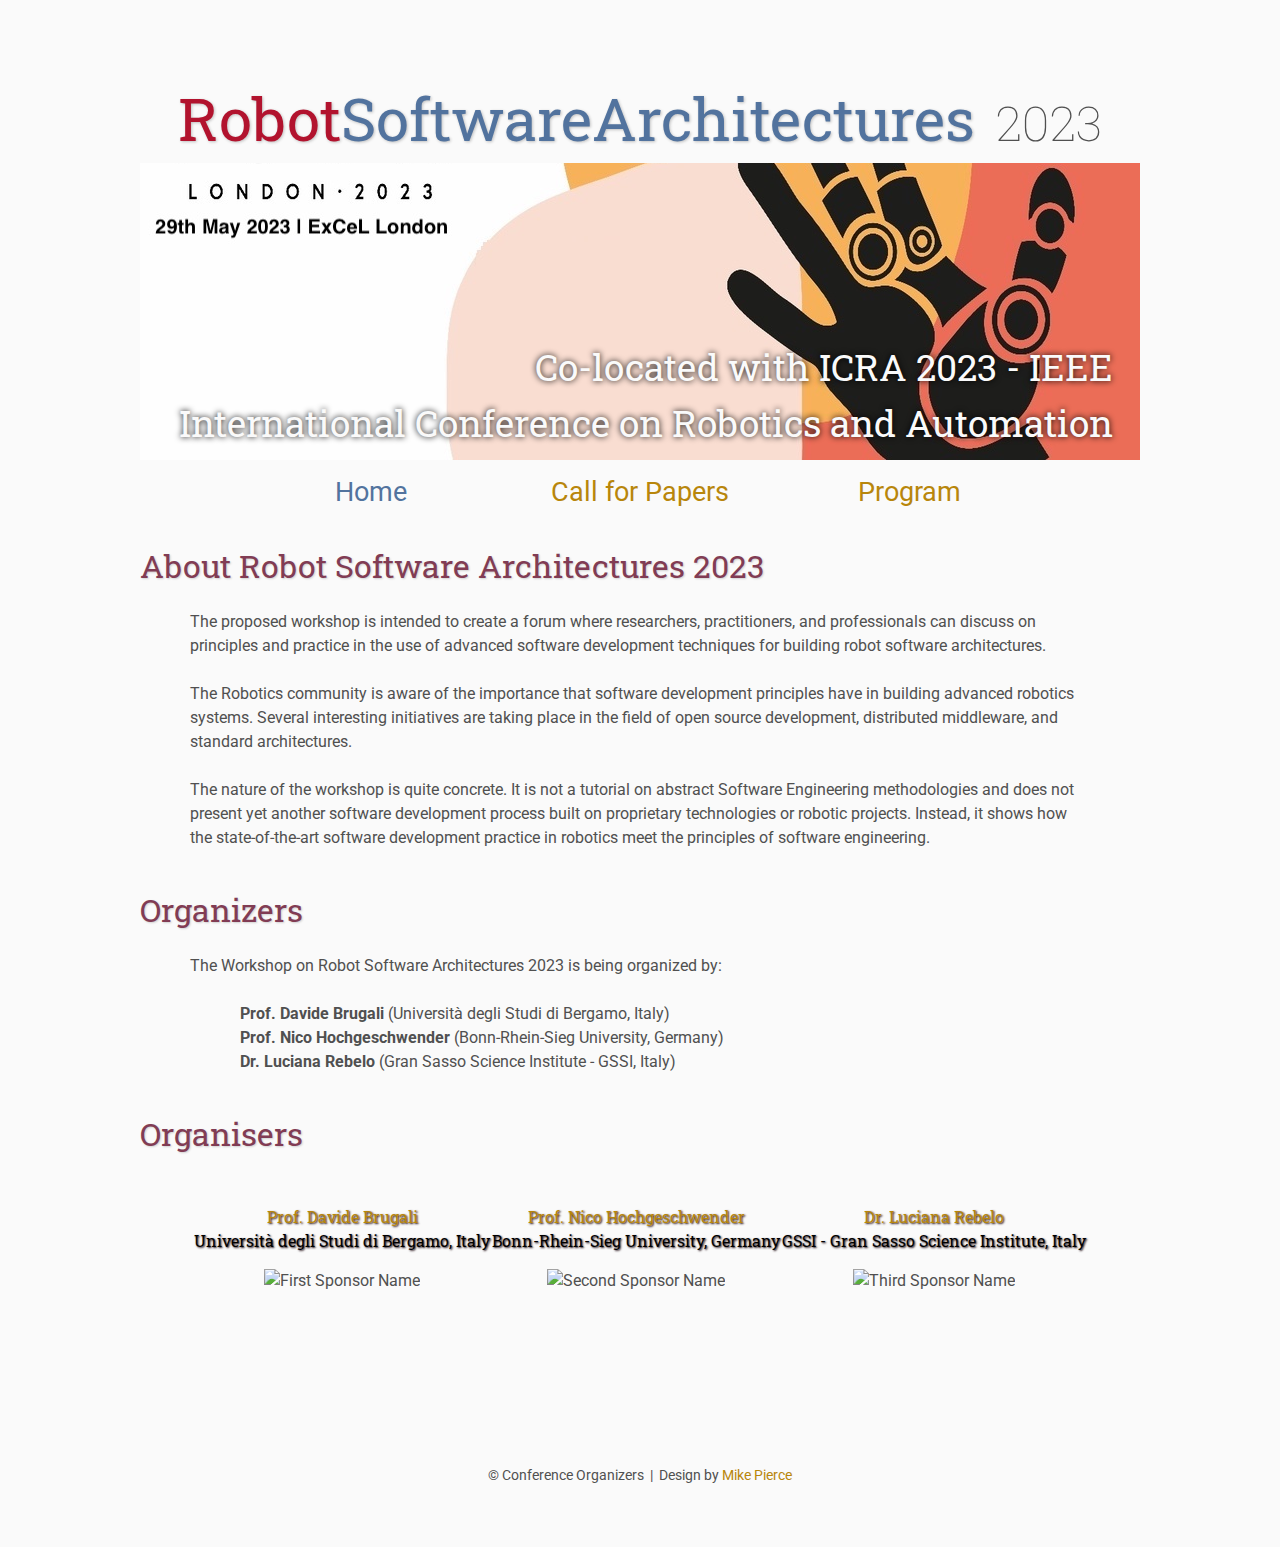
==== index.html @ 1df0c414 "update index.html" ====
<!DOCTYPE html>
<html lang='en'>

<head>
    <base href=".">
    <link rel="shortcut icon" type="image/png" href="assets/favicon.png"/>
    <link rel="stylesheet" type="text/css" media="all" href="assets/main.css"/>
    <meta name="description" content="Conference Template">
    <meta name="resource-type" content="document">
    <meta name="distribution" content="global">
    <meta name="KeyWords" content="Conference">
    <title>Home | RSA23</title>
</head>

    
<body>

    <div class="banner">
        <img src="assets/ICRA-2.jpeg" alt="Conference Template Banner">
        <div class="top-left">
            <span class="title1">Robot</span><span class="title2">SoftwareArchitectures</span> <span class="year">2023</span>
        </div>
        <div class="bottom-right">
            Co-located with ICRA 2023 - IEEE<br>International Conference on Robotics and Automation
        </div>
    </div>

    <table class="navigation">
        <tr>
            <td class="navigation">
                <a class="current" title="Conference Home Page" href=".">Home</a>
            </td>
            <td class="navigation">
                <a title="Call for Papers" href="registration">Call for Papers</a>
            </td>
            <td class="navigation">
                <a title="Conference Program" href="program">Program</a> 
            </td>
            <!--<td class="navigation">
                <a title="Directions to the Conference" href="directions">Directions</a>
            </td>
            
            <td class="navigation">
                <a title="Conference Flyer" href="flyer">Flyer</a>
            </td>-->
            
        </tr>
    </table>

    <h2>About Robot Software Architectures 2023</h2>
    <p>
       The proposed workshop is intended to create a forum where researchers, practitioners, and professionals can discuss on principles and practice in the use of advanced software development techniques for building robot software architectures.
    </p>
    <p>
       The Robotics community is aware of the importance that software development principles have in building advanced robotics systems. Several interesting initiatives are taking place in the field of open source development, distributed middleware, and standard architectures.
    </p> 
    <p>
       The nature of the workshop is quite concrete. It is not a tutorial on abstract Software Engineering methodologies and  does not present yet another software development process built on proprietary technologies or robotic projects. Instead, it shows how the state-of-the-art software development practice in robotics meet the principles of software engineering.
    </p>
    

    <h2>Organizers</h2>
    <p>
       The Workshop on Robot Software Architectures 2023 is being organized by:
        <ul>
            <li><b>Prof. Davide Brugali</b> (Università degli Studi di Bergamo, Italy)</li>
            <li><b>Prof. Nico Hochgeschwender</b> (Bonn-Rhein-Sieg University, Germany)</li>
            <li><b>Dr. Luciana Rebelo</b> (Gran Sasso Science Institute - GSSI, Italy)</li>
        </ul> 
    </p>
    
    <h2>Organisers</h2>
											
    
    <table class="sponsors">
        <tr>
            <td class="sponsor">                  
                    <h5><a href="https://didattica-rubrica.unibg.it/ugov/person/2520">Prof. Davide Brugali</a></br>Università degli Studi di Bergamo, Italy</h5>
                    <img src="assets/kitten1.jpg" alt="First Sponsor Name" style="width: 60%">
                </a>
            </td>
            <td class="sponsor">
                <h5><a href="https://www.h-brs.de/en/inf/nico-hochgeschwender">Prof. Nico Hochgeschwender</a></br>Bonn-Rhein-Sieg University, Germany</h5>
                    <img src="assets/kitten2.jpg" alt="Second Sponsor Name" style="width: 50%">
                </a>
            </td>
             <td class="sponsor">
                <h5><a href="https://www.gssi.it/people/post-doc/post-doc-computer-science/item/17315-rebelo-luciana">Dr. Luciana Rebelo</a></br>GSSI - Gran Sasso Science Institute, Italy</h5>
                    <img src="assets/kitten3.jpg" alt="Third Sponsor Name" style="width: 50%">
                </a>
            </td>
        </tr>
    </table>
    

    <footer>
        &copy; Conference Organizers
        &nbsp;|&nbsp; Design by <a href="https://github.com/mikepierce">Mike Pierce</a>
    </footer>

</body>
</html>
---- assets/main.css ----
/* main.css */

/* These are the colors and fonts used throughout the webpage.
 * I've listed them here so that a user may easily
 * do a search-and-replace for these to change the site theme.
 *   'Roboto',sans-serif; Font for the title text
 *   'Roboto-Slab',serif; Font for the body text 
 *   #fafafa; Background color of the site
 *   #505050; Foreground (text) color of the site
 *   #52739e; Navy, "Template" in the logo, current page in navigation, special titles in the Program
 *   #b2132e; Reddish, "Conference" in the logo, hover color for links
 *   #813c54; Heading color, titles in the Program
 *   #b8860b; Dark Goldenrod, color for links
 */

@import url('https://fonts.googleapis.com/css?family=Roboto%7CRoboto+Slab');

*{
    border:0;
    font:inherit;
    font-size:1em;
    margin:0;
    padding:0;
    vertical-align:baseline;
}

body{
    background-color: #fafafa;
    background-size: cover;
    background-attachment: fixed;
    color: #505050; 
    text-align:left;
    font-family:'Roboto',sans-serif;
    font-size:1em;
    line-height:1.5em;
    margin: 60px auto;
    width: 1000px;
}

a{color: #b8860b; text-decoration:none;}
a.current{color: #52739e;}
a.current:hover{color: #e82945;}
a:hover{color: #b2132e;}
a:active{color: #e82945;}
h1,h2,h3{clear:left; color: #813c54; margin:1.5em 0em 1em 0em; font-family:'Roboto Slab',serif; text-shadow: 1px 1px 2px #d0d0d0;}
h4,h5{clear:left; color: #000000; margin:1.5em 0em 1em 0em; font-family:'Roboto Slab',serif; text-shadow: 1px 1px 2px #261219;}
h1{font-size:2.67em;}
h2{font-size:2.00em;}
h3{font-size:1.67em;}
h4{font-size:1.23em;}
h5{font-size:1.03em;}
p{list-style:none; margin:24px auto 24px auto; padding:0px; width:900px; text-align:left;}
li a, p a {text-decoration:underline; text-decoration-color:#b8860b;}
ul{list-style:none; margin:24px auto 24px auto; padding:0px; width:800px; text-align:left;}
ul li{list-style:none; margin:0px auto 0px auto; padding:0px; text-align:left;}
i,em{font-style:italic;}
b,strong{font-weight:bold;}
sup{
    vertical-align: super;
    font-size: 0.8em;
    line-height: 0;
}
sub{
    vertical-align: sub;
    font-size: 0.8em;
    line-height: 0;
}
table{
    width: 1000px;
    margin: 12px auto 24px auto;
    float: center;
    /* UNCOMMENT THIS FOR DEBUGGING THE ALIGNMENT */
    /*border: 1px solid black;*/
}
th,td{
    text-align: left;
    /* UNCOMMENT THIS FOR DEBUGGING THE ALIGNMENT */
    /*border: 1px solid black;*/
}

/* Website Banner */
.banner {position: relative; font-family:'Roboto Slab',serif;}
.top-left {font-size:5.33em; color: #505050; background: #fafafa; text-align: center; width: 1000px; height: 67px; position: absolute; padding: 36px 0 0 0; top: 0px;}
.bottom-right {font-size:2.33em; color: #fafafa; line-height: 1.5em; width: auto; height: 100px; padding: 0px 27px 27px 0px; text-align: right; position: absolute; bottom: 0px; right: 0px; text-shadow: 0px 0px 6px #000000;}

/* Conference Title Logo */
.title1{color: #b2132e; font-size:0.70em; text-shadow: 1px 1px 3px #c0c0c0;} 
.title2{color: #52739e; font-size:0.70em; text-shadow: 1px 1px 3px #c0c0c0;}
.year{color: #505050; font-size:0.57em; font-weight: lighter;}

/* Navigation Links (Home, Registration, etc) */
table.navigation{width:800px;}
td.navigation{font-size:1.67em; white-space:nowrap; width:20%; text-align:center; vertical-align:middle; padding:0px 0px 0px 0px;}

/* Sponsor Images */
table.sponsors{width:800px;}
td.sponsor{white-space:nowrap; width:33%; text-align:center; vertical-align:middle; padding:0px 0px 0px 0px;}
td.sponsor img{width: 100%}

/* The Table on the Program Page */
td.room{padding: 4px 12px 4px 4px; width: 90%; vertical-align:bottom; font-size:1.67em; color: #52739e; height:32px;}
td.date{white-space:nowrap; width:130px; text-align:right; vertical-align:top; padding:4px 16px 0px 0px;}
td.title{padding: 4px 12px 4px 4px; width: 90%; vertical-align:top; font-size:1.5em; color: #813c54; height:32px; font-family:'Roboto Slab',serif; text-shadow: 1px 1px 2px #d0d0d0; }
td.title-special{padding: 4px 12px 4px 4px; width: 90%; vertical-align:top; font-size:1.67em; color: #52739e; height:32px; font-family:'Roboto Slab',serif; text-shadow: 1px 1px 2px #d0d0d0;}
td.speaker{padding: 4px 12px 4px 4px; font-style: italic; font-size:1em; max-height:999999px}
td.abstract{padding: 4px 12px 12px 4px; font-size:1em; max-height:999999px}
td.abstract img{display: block; margin: 4px auto 8px auto}
table.plenary{padding-top: 8px; background: #ffffff;}

/* Registration and Directions iframes and Images */
iframe.registration{display:block; margin:1em auto 2em auto; width:700px; height:1400px; border:none;}
iframe.directions{display:block; margin:1em auto 2em auto; width:800px; height:400px; border:none;}
img.center{display:block; width:67%; margin:1em auto 2em auto;}

/* Flyer Images */
table.flyers{width:800px;}
td.flyer{white-space:nowrap; width:50%; text-align:center; vertical-align:middle; padding:0px 0px 0px 0px;}
td.sponsor img{width: 100%}

footer{font-size:0.875em; margin-top:12em; text-align:center;}

/* My hacky way of making the site mobile-friendly */
@media only screen and (max-width: 1100px) {
    h2{font-size:3.00em;}
    p{font-size:1.5em; line-height:1.5em;}
    th,td,tr{font-size:1.5em; line-height:1.5em;}
    td.date{font-size:1em; padding-top:0.5em;}
    td.navigation{font-size:1.5em; padding:0px 20px 0px 20px;}
    table.footer{font-size:0.33em;}
}
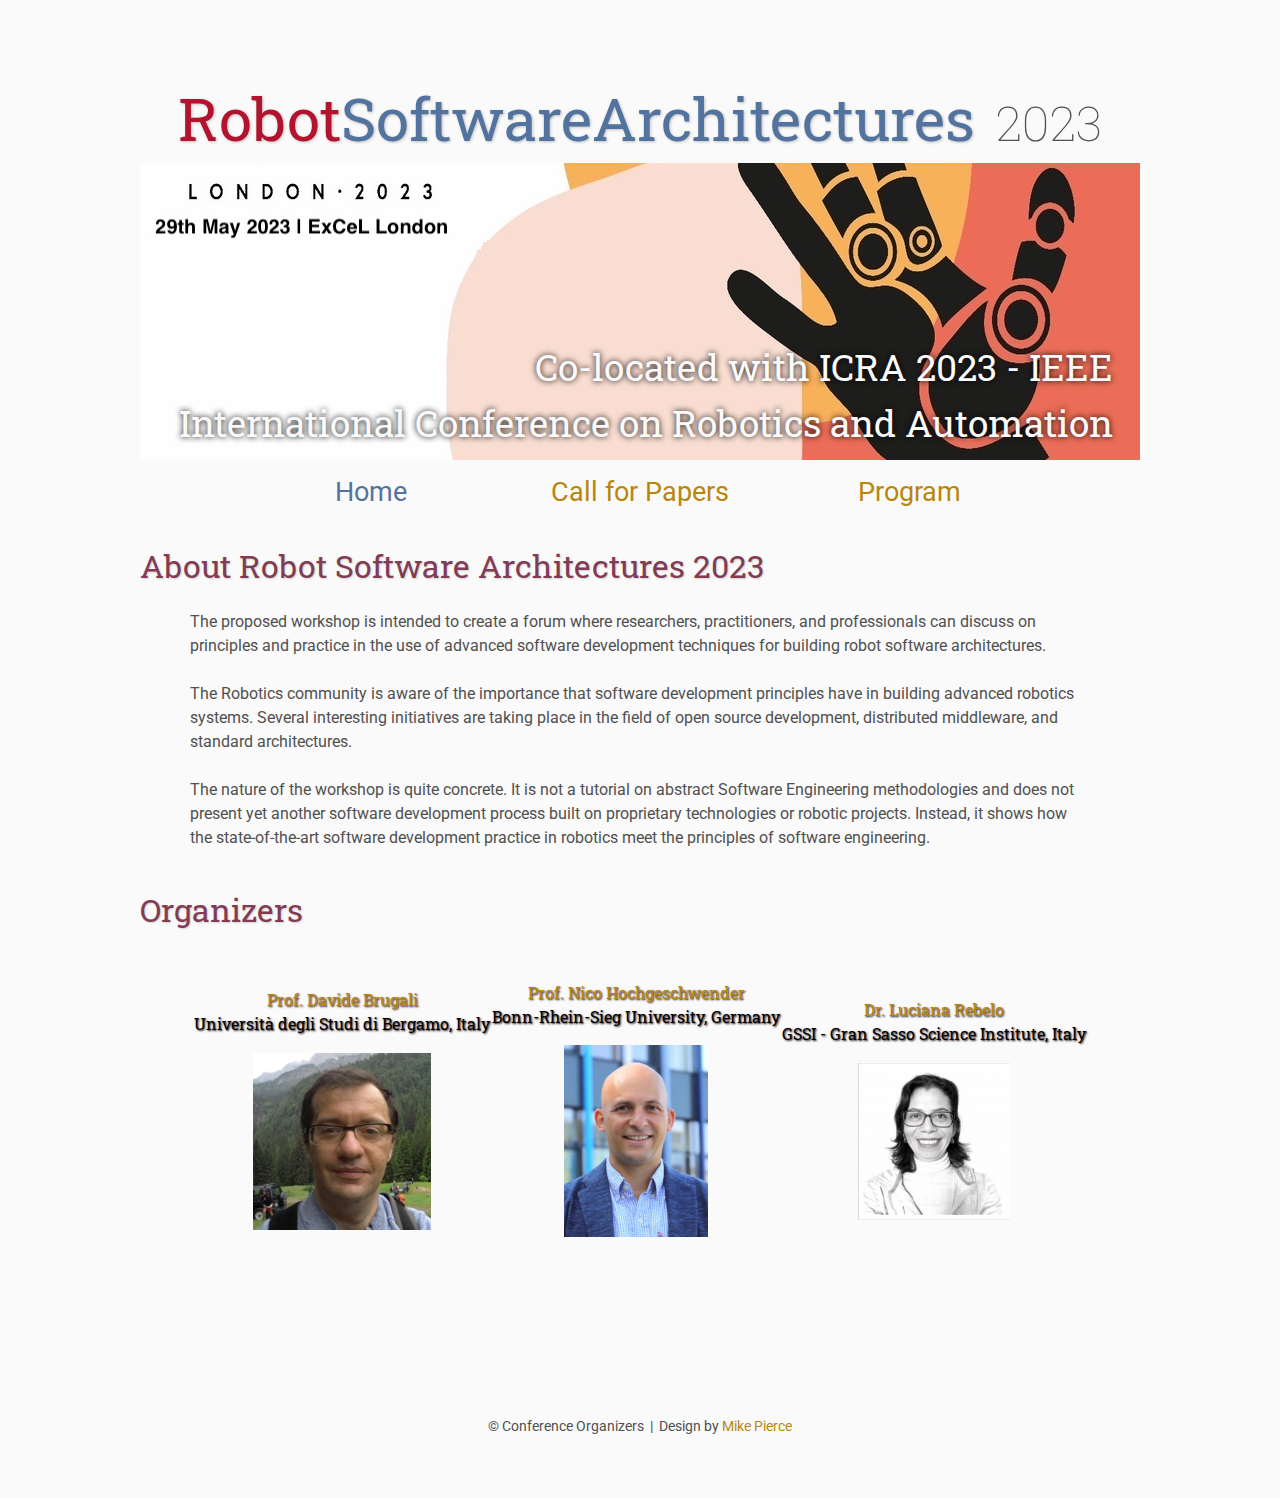
==== commit f7fe7fb2: "Update index.html" ====
--- a/index.html
+++ b/index.html
@@ -59,7 +59,7 @@
     </p>
     
 
-    <h2>Organizers</h2>
+    <!--<h2>Organizers</h2>
     <p>
        The Workshop on Robot Software Architectures 2023 is being organized by:
         <ul>
@@ -67,26 +67,26 @@
             <li><b>Prof. Nico Hochgeschwender</b> (Bonn-Rhein-Sieg University, Germany)</li>
             <li><b>Dr. Luciana Rebelo</b> (Gran Sasso Science Institute - GSSI, Italy)</li>
         </ul> 
-    </p>
+    </p>-->
     
-    <h2>Organisers</h2>
-											
+    
+    <h2>Organizers</h2>								
     
     <table class="sponsors">
         <tr>
             <td class="sponsor">                  
                     <h5><a href="https://didattica-rubrica.unibg.it/ugov/person/2520">Prof. Davide Brugali</a></br>Università degli Studi di Bergamo, Italy</h5>
-                    <img src="assets/kitten1.jpg" alt="First Sponsor Name" style="width: 60%">
+                    <img src="assets/Davide-Brugali.jpg" alt="First Sponsor Name" style="width: 60%">
                 </a>
             </td>
             <td class="sponsor">
                 <h5><a href="https://www.h-brs.de/en/inf/nico-hochgeschwender">Prof. Nico Hochgeschwender</a></br>Bonn-Rhein-Sieg University, Germany</h5>
-                    <img src="assets/kitten2.jpg" alt="Second Sponsor Name" style="width: 50%">
+                    <img src="assets/hochgeschwender_nico_portrait_0.jpg.jpeg" alt="Second Sponsor Name" style="width: 50%">
                 </a>
             </td>
              <td class="sponsor">
                 <h5><a href="https://www.gssi.it/people/post-doc/post-doc-computer-science/item/17315-rebelo-luciana">Dr. Luciana Rebelo</a></br>GSSI - Gran Sasso Science Institute, Italy</h5>
-                    <img src="assets/kitten3.jpg" alt="Third Sponsor Name" style="width: 50%">
+                    <img src="assets/Rebelo-Luciana.png" alt="Third Sponsor Name" style="width: 50%">
                 </a>
             </td>
         </tr>
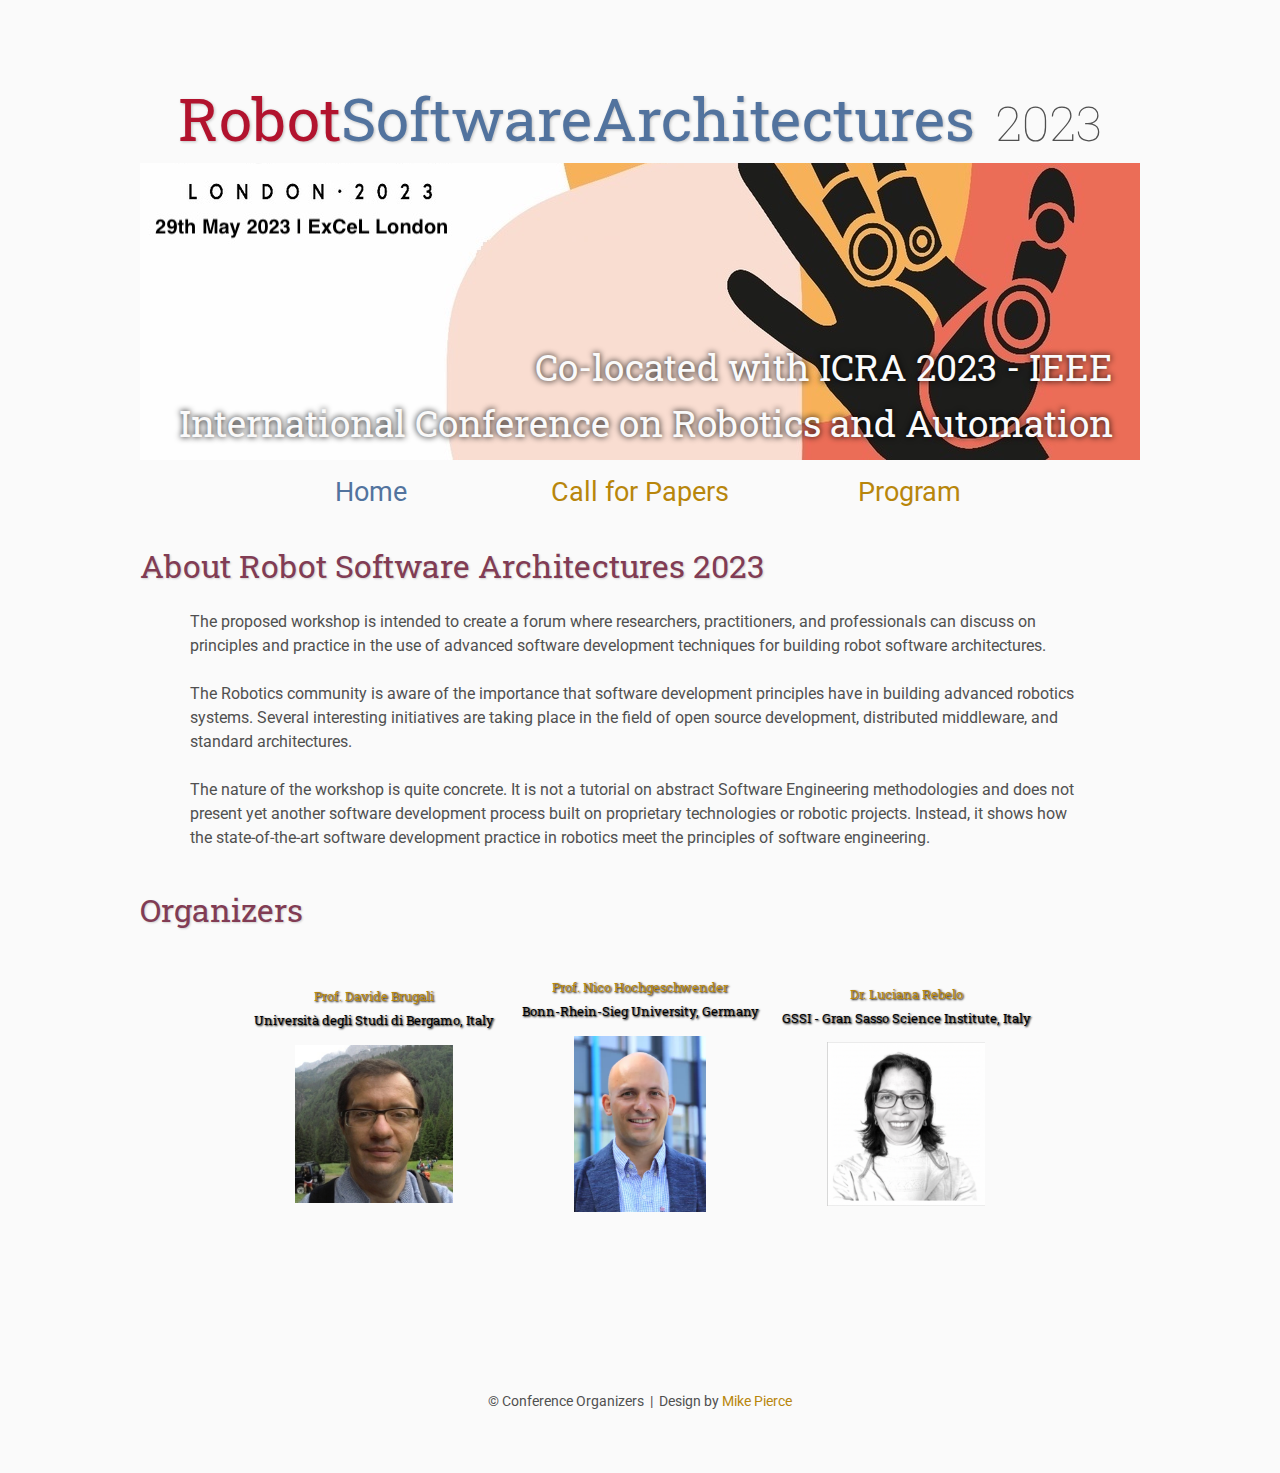
==== commit 0388f95c: "Update index.html" ====
--- a/index.html
+++ b/index.html
@@ -86,7 +86,7 @@
             </td>
              <td class="sponsor">
                 <h5><a href="https://www.gssi.it/people/post-doc/post-doc-computer-science/item/17315-rebelo-luciana">Dr. Luciana Rebelo</a></br>GSSI - Gran Sasso Science Institute, Italy</h5>
-                    <img src="assets/Rebelo-Luciana.png" alt="Third Sponsor Name" style="width: 50%">
+                    <img src="assets/Rebelo-Luciana.png" alt="Third Sponsor Name" style="width: 60%">
                 </a>
             </td>
         </tr>
--- a/assets/main.css
+++ b/assets/main.css
@@ -43,12 +43,12 @@
 a:hover{color: #b2132e;}
 a:active{color: #e82945;}
 h1,h2,h3{clear:left; color: #813c54; margin:1.5em 0em 1em 0em; font-family:'Roboto Slab',serif; text-shadow: 1px 1px 2px #d0d0d0;}
-h4,h5{clear:left; color: #000000; margin:1.5em 0em 1em 0em; font-family:'Roboto Slab',serif; text-shadow: 1px 1px 2px #261219;}
+h4,h5{clear:left; color: #000000; margin:1.5em 0em 1em 0em; font-family:'Roboto Slab',serif; text-shadow: 1px 1px 2px #000000;}
 h1{font-size:2.67em;}
 h2{font-size:2.00em;}
 h3{font-size:1.67em;}
 h4{font-size:1.23em;}
-h5{font-size:1.03em;}
+h5{font-size:0.80em;}
 p{list-style:none; margin:24px auto 24px auto; padding:0px; width:900px; text-align:left;}
 li a, p a {text-decoration:underline; text-decoration-color:#b8860b;}
 ul{list-style:none; margin:24px auto 24px auto; padding:0px; width:800px; text-align:left;}
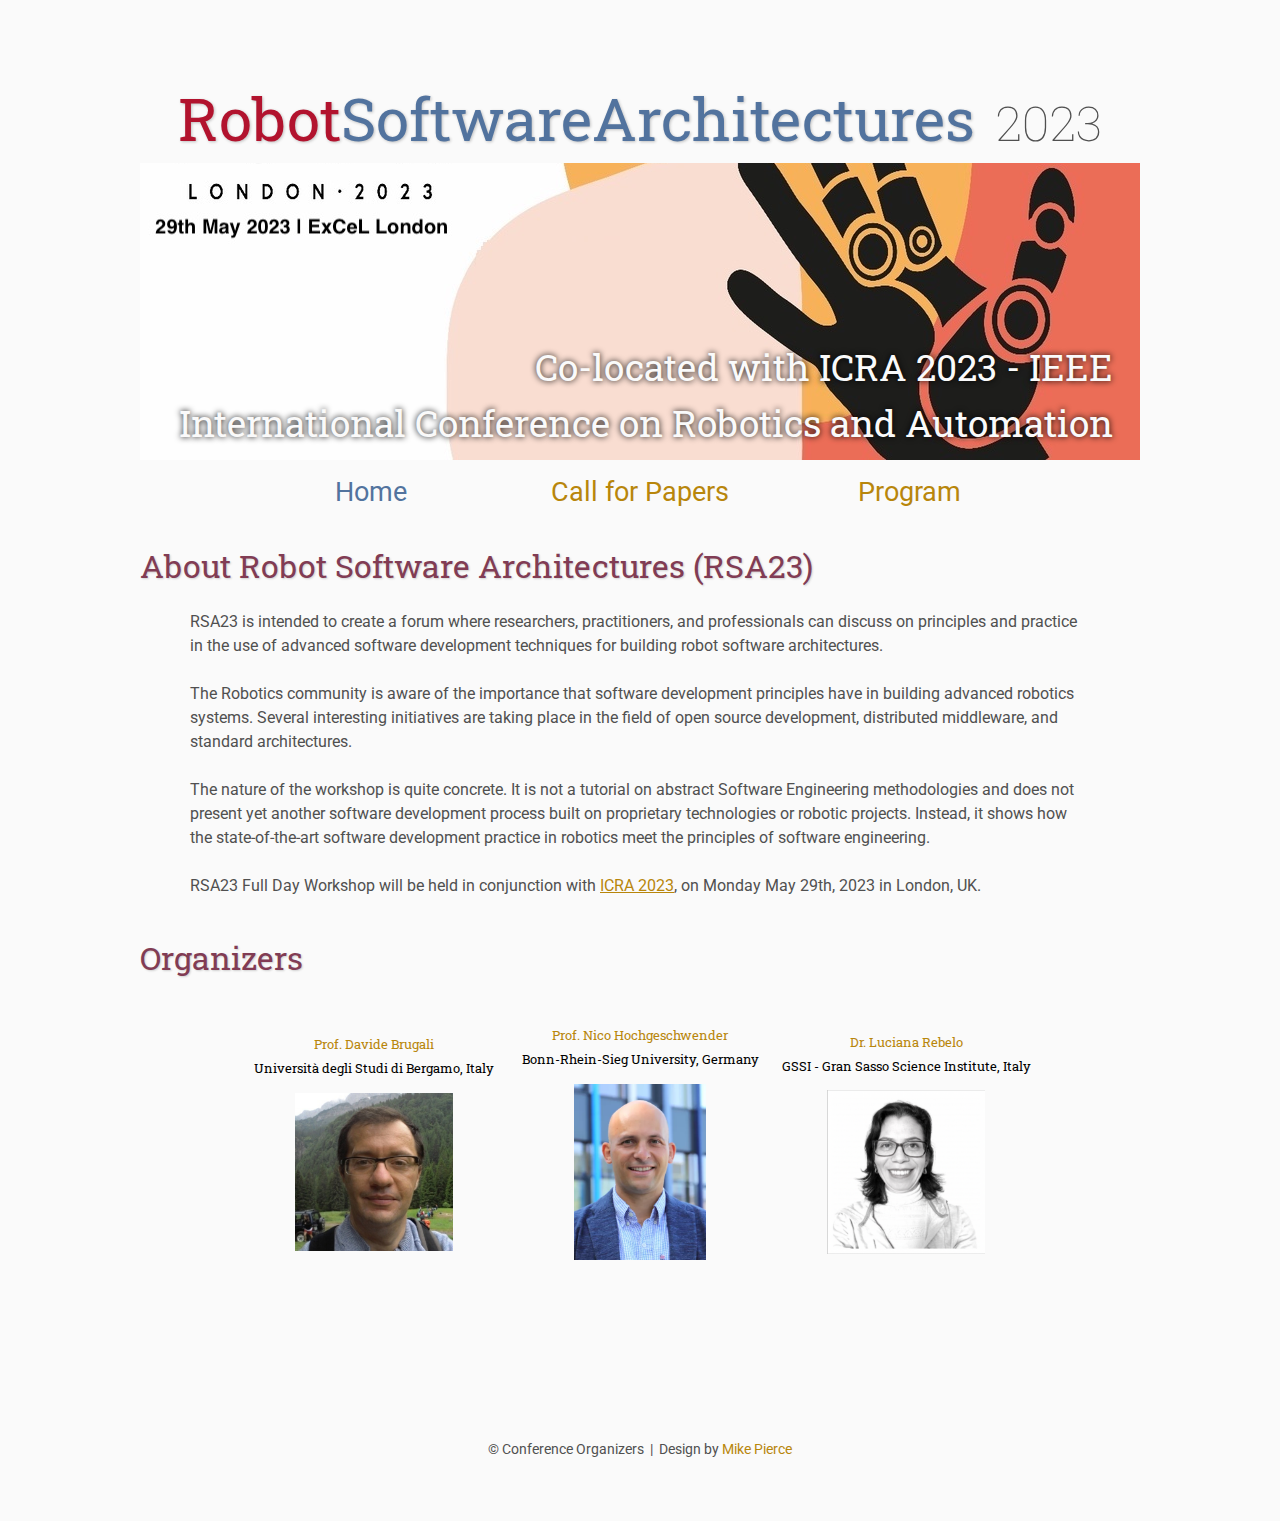
==== commit 5ea14340: "Update index.html" ====
--- a/index.html
+++ b/index.html
@@ -47,9 +47,9 @@
         </tr>
     </table>
 
-    <h2>About Robot Software Architectures 2023</h2>
+    <h2>About Robot Software Architectures (RSA23)</h2>
     <p>
-       The proposed workshop is intended to create a forum where researchers, practitioners, and professionals can discuss on principles and practice in the use of advanced software development techniques for building robot software architectures.
+       RSA23 is intended to create a forum where researchers, practitioners, and professionals can discuss on principles and practice in the use of advanced software development techniques for building robot software architectures.
     </p>
     <p>
        The Robotics community is aware of the importance that software development principles have in building advanced robotics systems. Several interesting initiatives are taking place in the field of open source development, distributed middleware, and standard architectures.
@@ -57,7 +57,10 @@
     <p>
        The nature of the workshop is quite concrete. It is not a tutorial on abstract Software Engineering methodologies and  does not present yet another software development process built on proprietary technologies or robotic projects. Instead, it shows how the state-of-the-art software development practice in robotics meet the principles of software engineering.
     </p>
-    
+    <p>
+       RSA23 Full Day Workshop will be held in conjunction with <a href="https://www.icra2023.org/welcome">ICRA 2023</a>, on Monday May 29th, 2023 in London, UK.
+    </p>
+        
 
     <!--<h2>Organizers</h2>
     <p>
--- a/assets/main.css
+++ b/assets/main.css
@@ -43,7 +43,7 @@
 a:hover{color: #b2132e;}
 a:active{color: #e82945;}
 h1,h2,h3{clear:left; color: #813c54; margin:1.5em 0em 1em 0em; font-family:'Roboto Slab',serif; text-shadow: 1px 1px 2px #d0d0d0;}
-h4,h5{clear:left; color: #000000; margin:1.5em 0em 1em 0em; font-family:'Roboto Slab',serif; text-shadow: 1px 1px 2px #000000;}
+h4,h5{clear:left; color: #000000; margin:1.5em 0em 1em 0em; font-family:'Roboto Slab',serif;}
 h1{font-size:2.67em;}
 h2{font-size:2.00em;}
 h3{font-size:1.67em;}
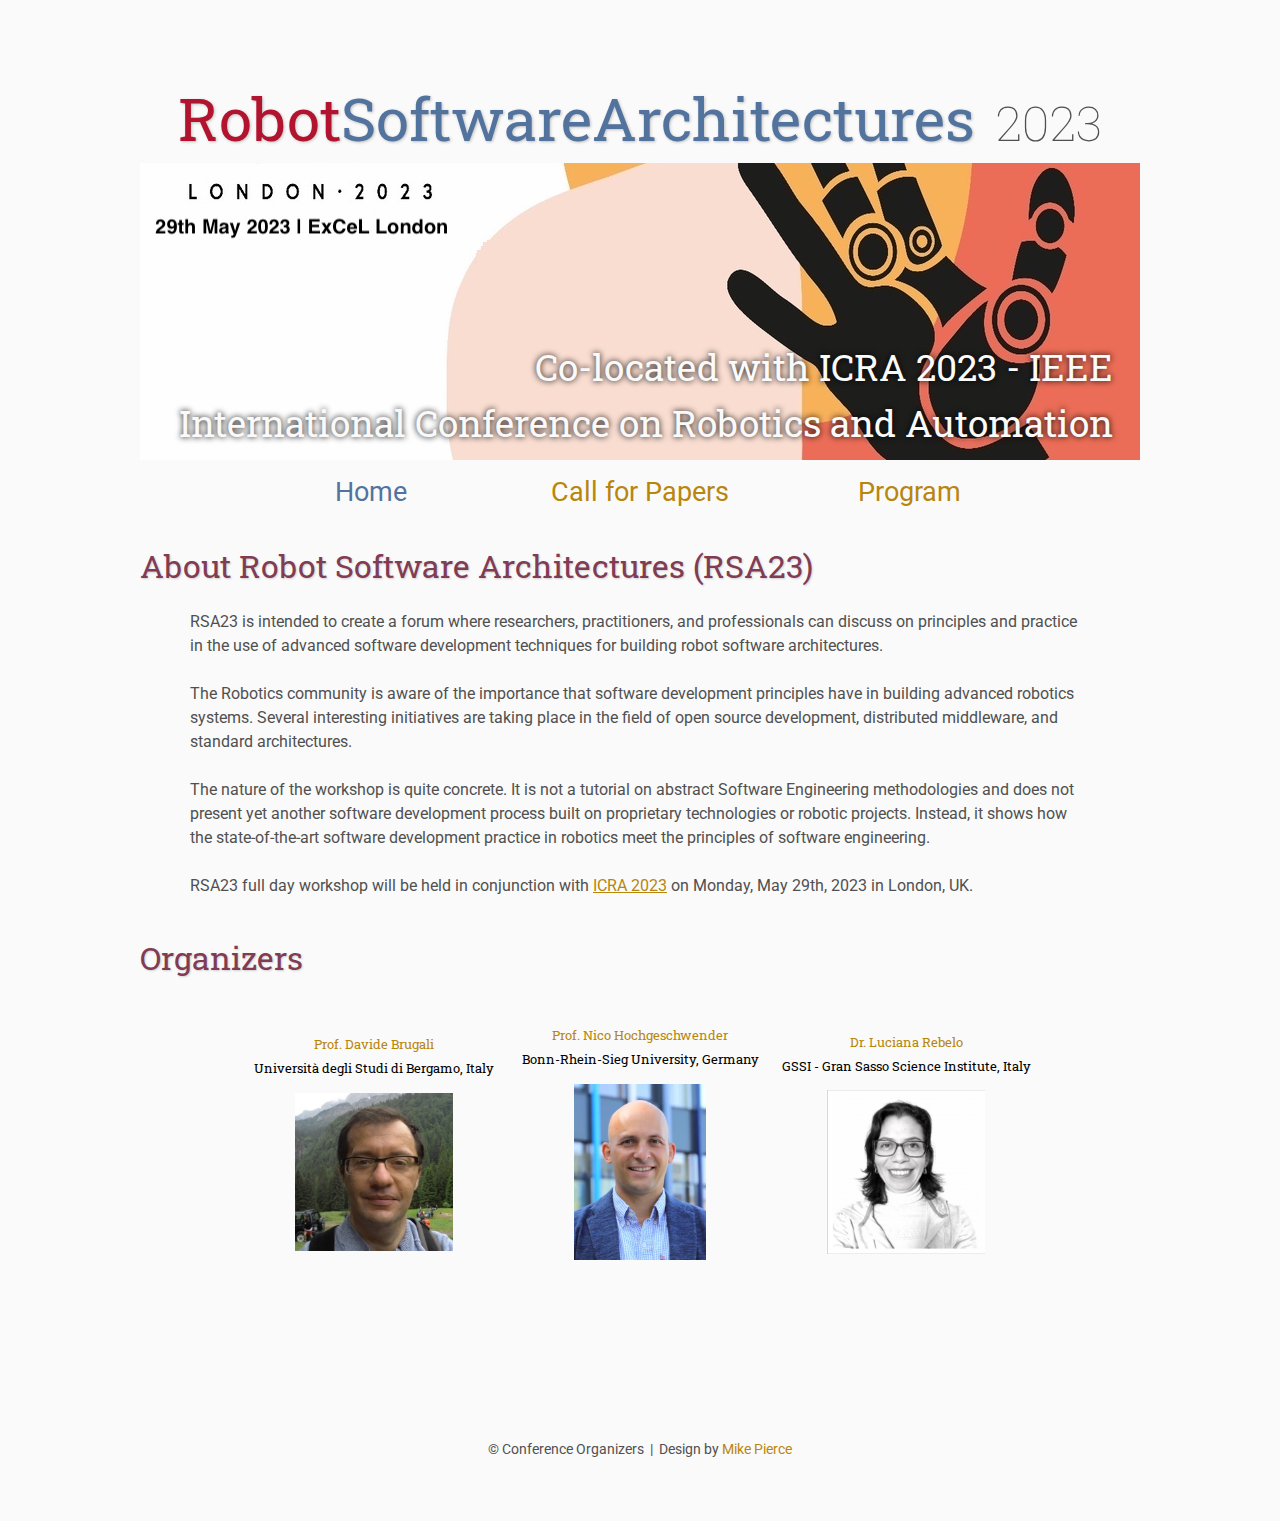
==== commit 7a5facb5: "Update index.html" ====
--- a/index.html
+++ b/index.html
@@ -58,7 +58,7 @@
        The nature of the workshop is quite concrete. It is not a tutorial on abstract Software Engineering methodologies and  does not present yet another software development process built on proprietary technologies or robotic projects. Instead, it shows how the state-of-the-art software development practice in robotics meet the principles of software engineering.
     </p>
     <p>
-       RSA23 Full Day Workshop will be held in conjunction with <a href="https://www.icra2023.org/welcome">ICRA 2023</a>, on Monday May 29th, 2023 in London, UK.
+       RSA23 full day workshop will be held in conjunction with <a href="https://www.icra2023.org/welcome">ICRA 2023</a> on Monday, May 29th, 2023 in London, UK.
     </p>
         
 
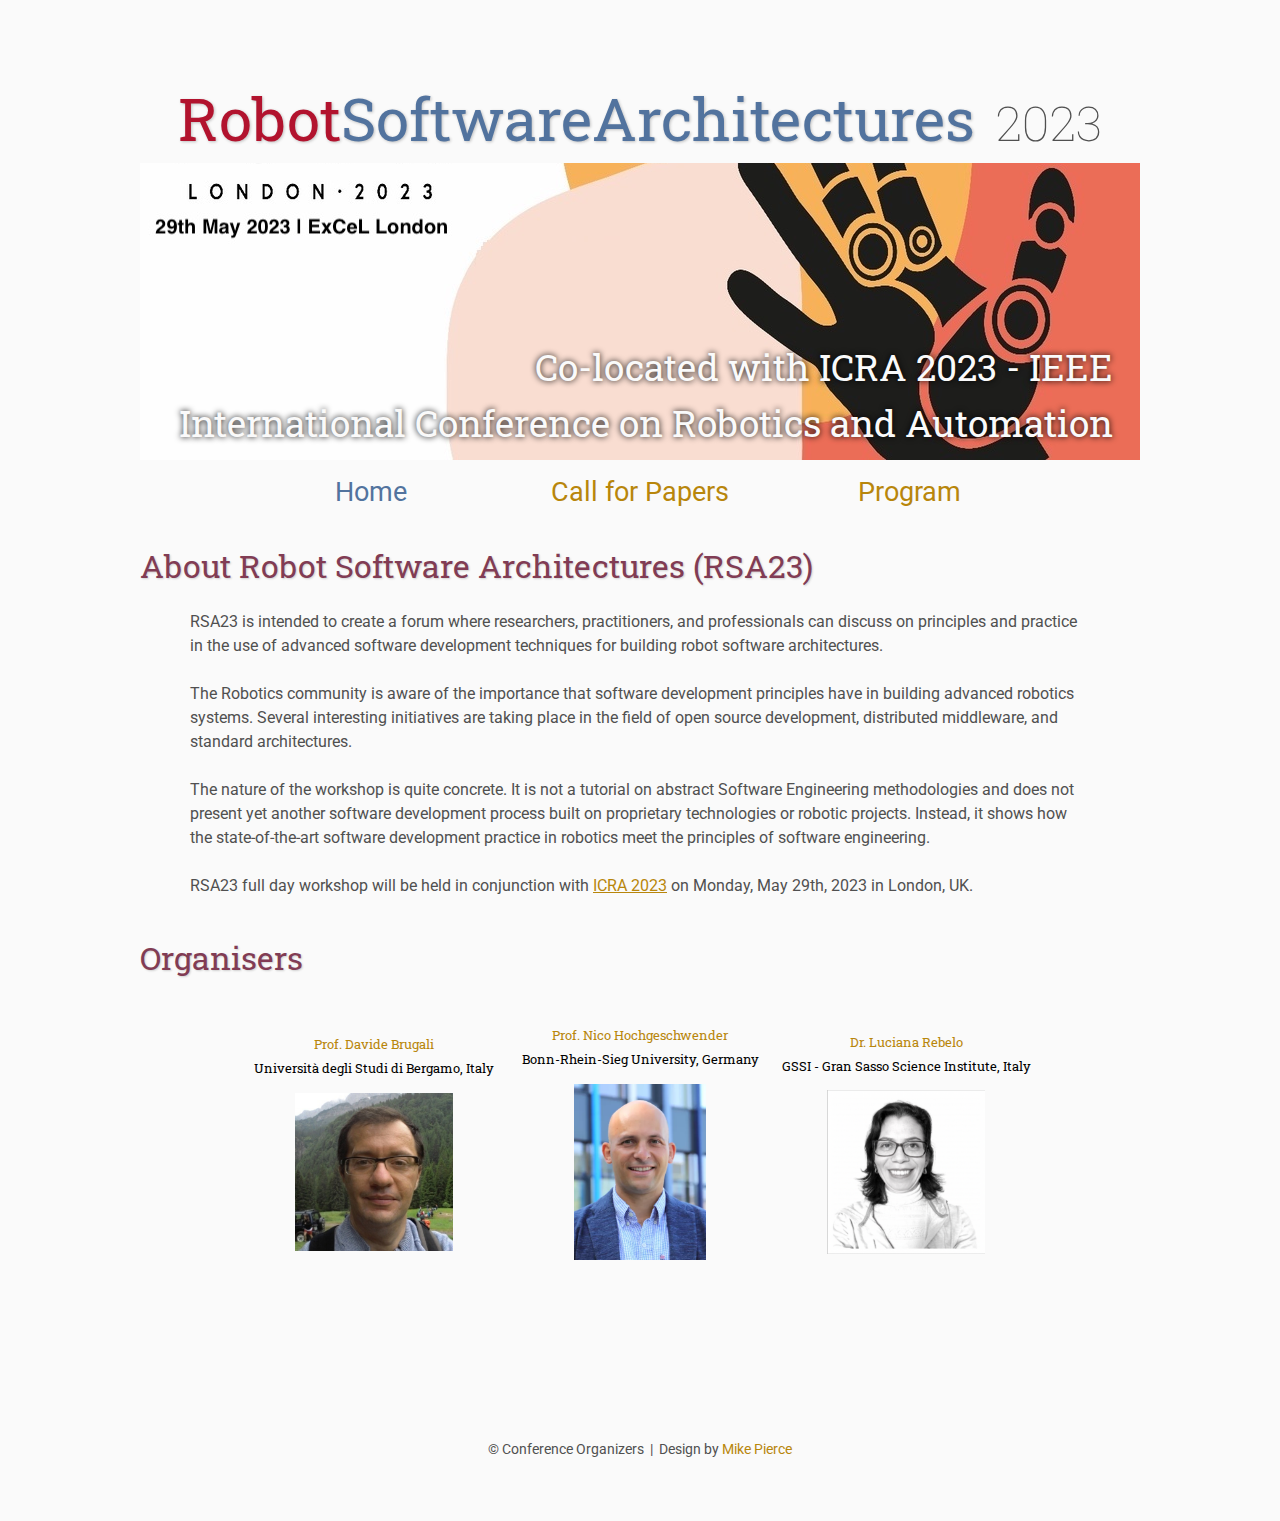
==== commit fb14145c: "Update index.html" ====
--- a/index.html
+++ b/index.html
@@ -55,7 +55,7 @@
        The Robotics community is aware of the importance that software development principles have in building advanced robotics systems. Several interesting initiatives are taking place in the field of open source development, distributed middleware, and standard architectures.
     </p> 
     <p>
-       The nature of the workshop is quite concrete. It is not a tutorial on abstract Software Engineering methodologies and  does not present yet another software development process built on proprietary technologies or robotic projects. Instead, it shows how the state-of-the-art software development practice in robotics meet the principles of software engineering.
+       The nature of the workshop is quite concrete. It is not a tutorial on abstract Software Engineering methodologies and does not present yet another software development process built on proprietary technologies or robotic projects. Instead, it shows how the state-of-the-art software development practice in robotics meet the principles of software engineering.
     </p>
     <p>
        RSA23 full day workshop will be held in conjunction with <a href="https://www.icra2023.org/welcome">ICRA 2023</a> on Monday, May 29th, 2023 in London, UK.
@@ -73,7 +73,7 @@
     </p>-->
     
     
-    <h2>Organizers</h2>								
+    <h2>Organisers</h2>								
     
     <table class="sponsors">
         <tr>
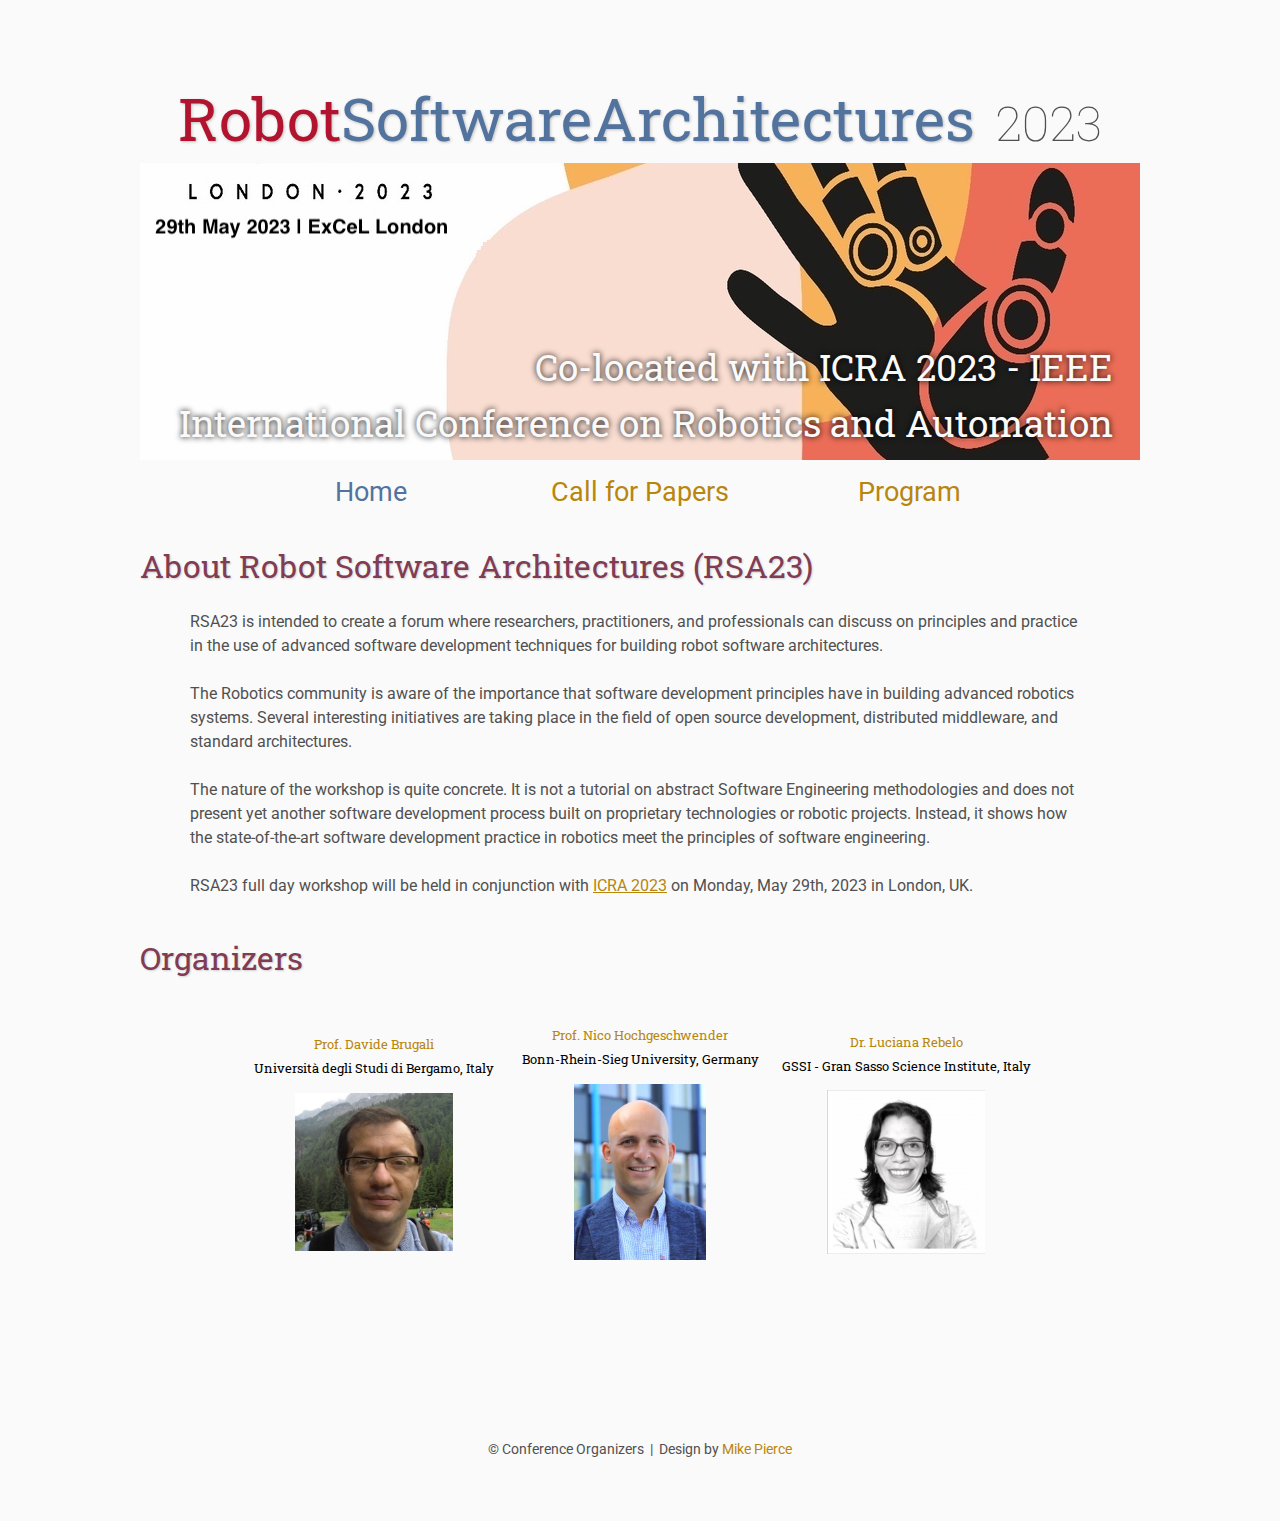
==== commit a42eab53: "test index.html" ====
--- a/index.html
+++ b/index.html
@@ -73,7 +73,7 @@
     </p>-->
     
     
-    <h2>Organisers</h2>								
+    <h2>Organizers</h2>								
     
     <table class="sponsors">
         <tr>
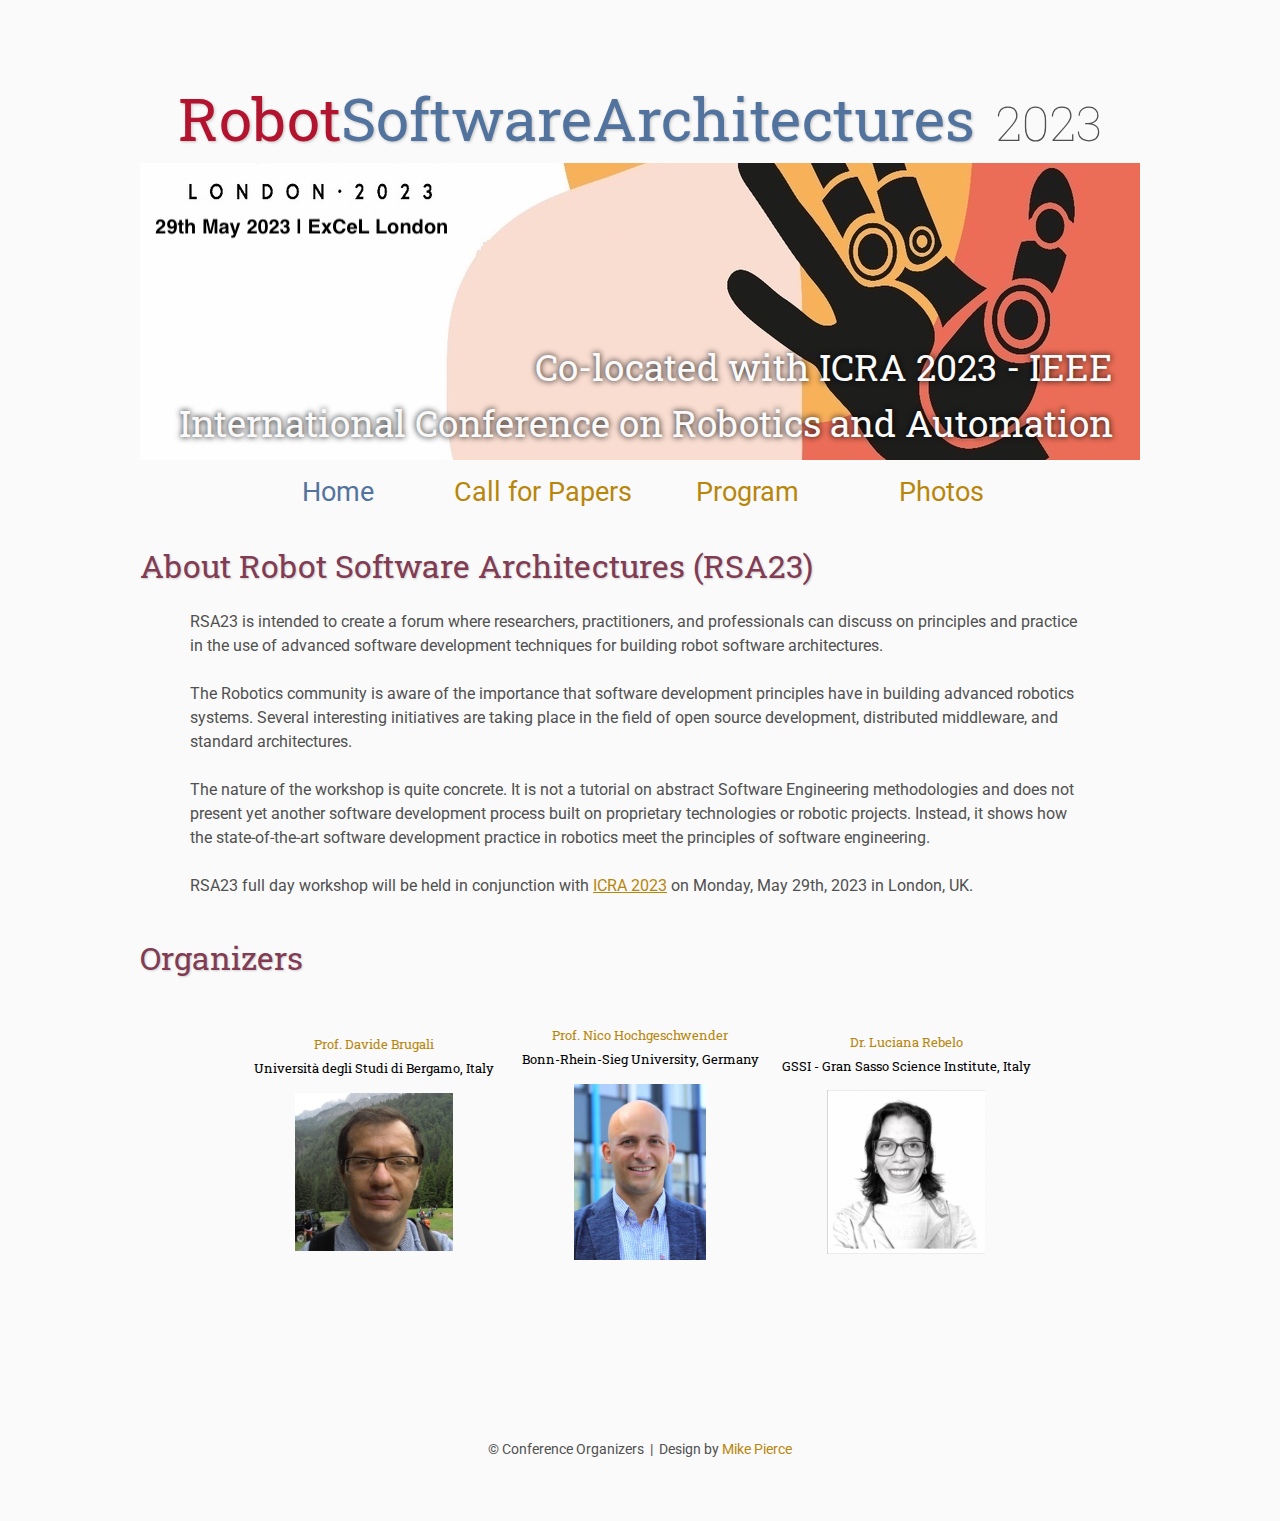
==== commit 77952de1: "Update index.html" ====
--- a/index.html
+++ b/index.html
@@ -36,11 +36,10 @@
             <td class="navigation">
                 <a title="Conference Program" href="program">Program</a> 
             </td>
+            <td class="navigation">
+                <a title="Conference Photos" href="directions">Photos</a>
+            </td>
             <!--<td class="navigation">
-                <a title="Directions to the Conference" href="directions">Directions</a>
-            </td>
-            
-            <td class="navigation">
                 <a title="Conference Flyer" href="flyer">Flyer</a>
             </td>-->
             
